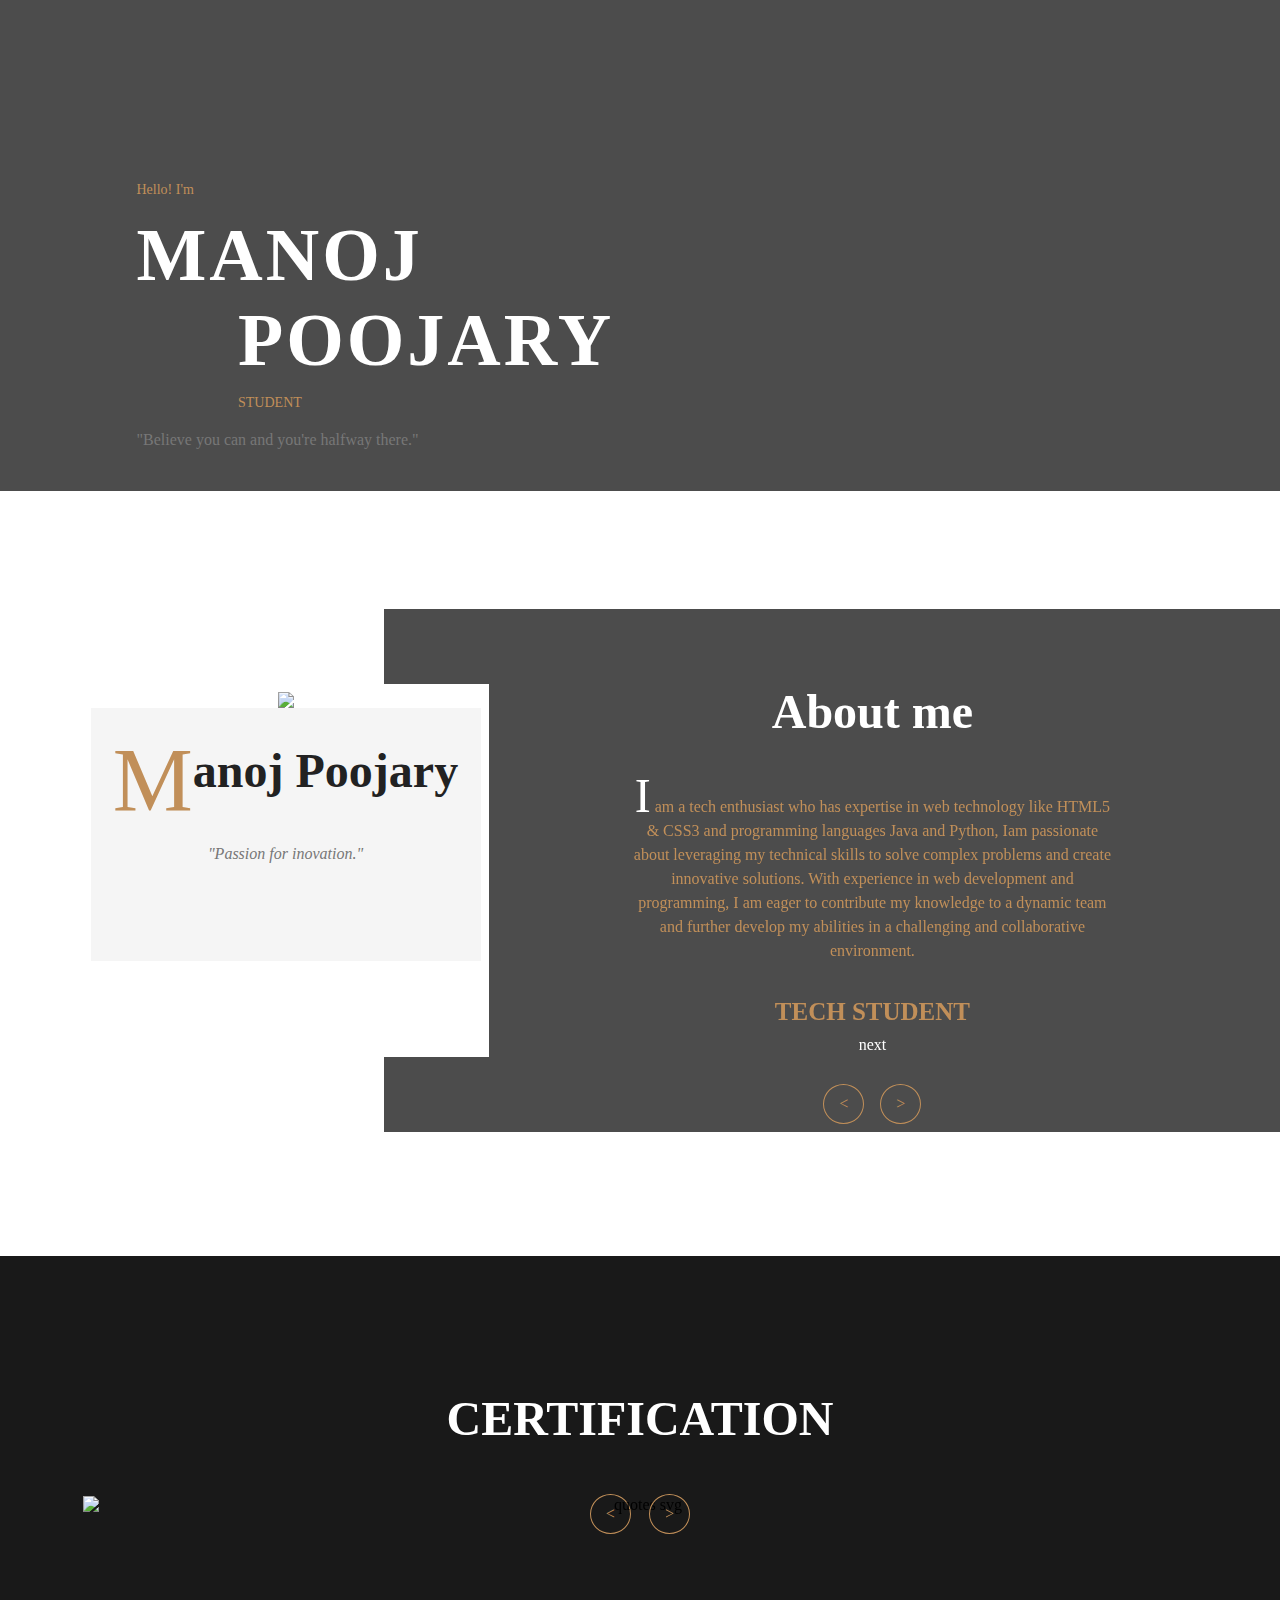
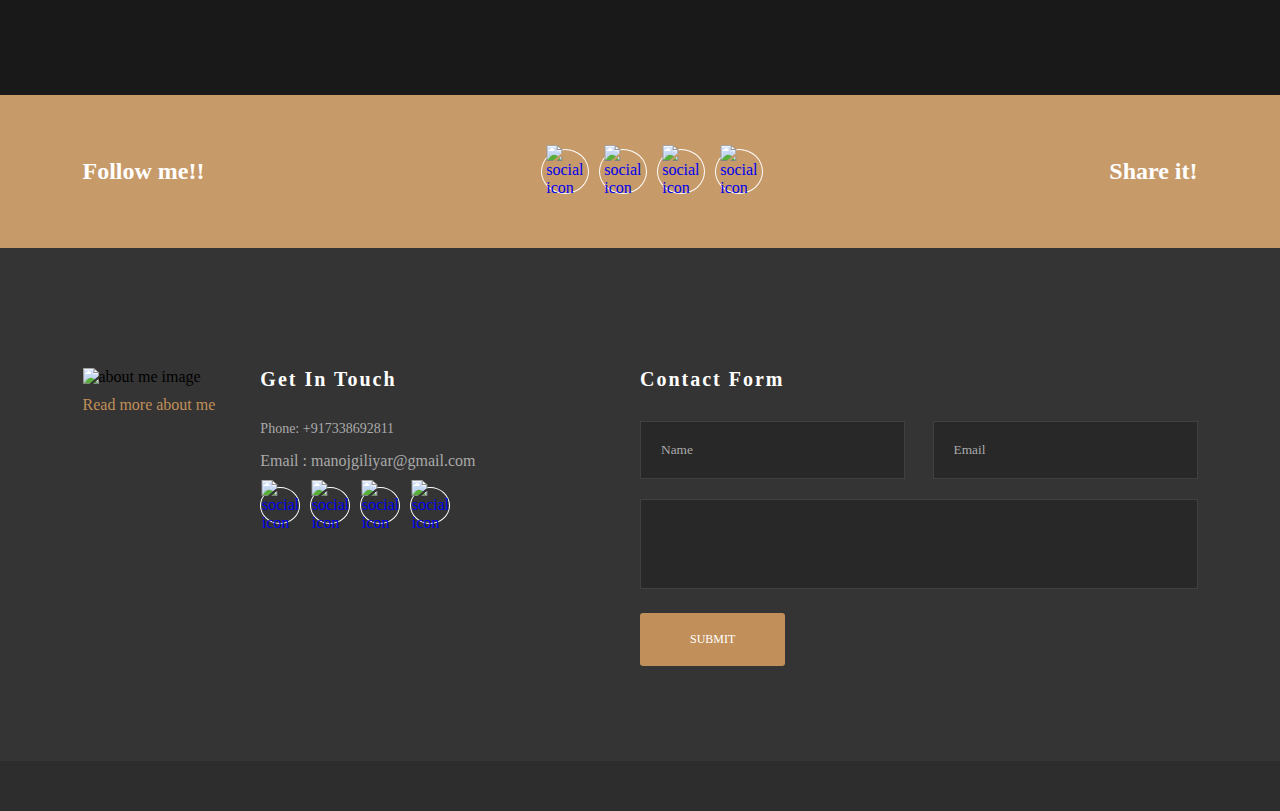
==== PORTFOLIO/index.html @ f55cc37e "commit" ====
<!doctype html>
<!--
	MY PORTFOLIO MANOJ POOJARY
-->
<html lang="en">
<head>
	<!-- Required meta tags -->
	<meta charset="utf-8">
	<meta name="viewport" content="width=device-width, initial-scale=1, shrink-to-fit=no">
	<link rel="stylesheet" href="css/style.css">
	<link rel="stylesheet" href="css/slick.css">
	<title>MY PORTFOLIO</title>
</head>
<body>
	<!-- Top banner -->
	<section class="fh5co-top-banner">
		<div class="top-banner__inner site-container">
			<div class="top-banner__image">
			</div>
			<div class="top-banner__text">
				<div class="top-banner__text-up">
					<span class="brand-span">Hello! I'm</span>
					<h2 class="top-banner__h2">MANOJ</h2>
				</div>
				<div class="top-banner__text-down">
					<h2 class="top-banner__h2">POOJARY</h2>
					<span class="brand-span">STUDENT</span>
				</div>
				<p>"Believe you can and you're halfway there."</p>
				
			</div>
		</div>
	</section>
	<!-- Top banner end -->

	<!-- About me -->
	<section class="fh5co-about-me">
		<div class="about-me-inner site-container">
			<article class="portfolio-wrapper">
				<div class="portfolio__img">
					<img src="./images/about.jpg" class="about-me__profile" alt="about me profile picture">
				</div>
				<div class="portfolio__bottom">
					<div class="portfolio__name">
						<span>M</span>
						<h2 class="universal-h2">anoj Poojary</h2>
					</div>
					<p>"Passion for inovation."</p>
				</div>
			</article>
			<div class="about-me__text">
				<div class="about-me-slider">
					<div class="about-me-single-slide">
						<h2 class="universal-h2 universal-h2-bckg">About me</h2>
						<p><span>I</span> am a tech enthusiast who has expertise in web technology like HTML5 & CSS3 and programming languages Java and Python, Iam passionate about leveraging my technical skills to solve complex problems and create innovative solutions. With experience in web development and programming, I am eager to contribute my knowledge to a dynamic team and further develop my abilities in a challenging and collaborative environment.
						</p><h4>TECH STUDENT</h4>
						<p class="p-white">next</p>
					</div>
					<div class="about-me-single-slide">
						<h2 class="universal-h2 universal-h2-bckg">Education</h2>
						<p><span>I</span> completed my high school education at Viveka English Medium High School in Kota from 2016 to 2018, achieving an impressive percentage score of 94.4%. Following that, I attended Viveka Pre-University in Kota from 2018 to 2020, where I scored 92% in my pre-university exams. Subsequently, I pursued a Bachelor of Engineering degree at Acharya Institute of Technology from 2020 to 2024, maintaining a CGPA of 8.4, equivalent to 77% in terms of percentage.						</p>
						<h4>TECH STUDENT</h4>
						<p class="p-white">next</p>
					</div>
				</div>
			</div>
		</div>
		<div class="about-me-bckg"></div>
	</section>
	<!-- About me end -->
	

	

 <!-- CERTIFICATION-->
	<section class="fh5co-quotes">
		<div class="site-container">
			<div class="about-me-slider">
				
				
				<div>
					<h2 class="universal-h2 universal-h2-bckg">CERTIFICATION</h2>
					<img src="./images/CERTII1.jpg" alt="quotes svg">
				</div>
				<div>
					<h2 class="universal-h2 universal-h2-bckg">CERTIFICATION</h2>
					<h3>
					<img src="./images/Certi2.jpg" alt="quotes svg">
				</h3>
				</div>
				<div>
					<h2 class="universal-h2 universal-h2-bckg">CERTIFICATION</h2>
					<img src="./images/Certi3.jpg" alt="quotes svg">
				</div>
				<div>
					<h2 class="universal-h2 universal-h2-bckg">CERTIFICATION</h2>
					<img src="./images/Certi4.jpg" alt="quotes svg">
				</div>
				
				<div>
					<h2 class="universal-h2 universal-h2-bckg">CERTIFICATION</h2>
					<img src="./images/Certii5.jpg" alt="quotes svg">
				</div>
			</div>
		</div>
	</section>
	<!-- CERTIFICATION end -->

	<!-- Social -->
	<section class="fh5co-social">
		<div class="site-container">
			<div class="social">
				<h5>Follow me!!</h5>
				<div class="social-icons">
					<a href="https://twitter.com/i/flow/login" target="_blank"><img src="./images/social-twitter.png" alt="social icon"></a>
					<a href="https://www.linkedin.com/login" target="_blank"><img src="./images/link-1.png" alt="social icon"></a>
					<a href="https://github.com/login" target="_blank"><img src="./images/github1.png" alt="social icon"></a>
					<a href="https://www.instagram.com/accounts/login/" target="_blank"><img src="./images/insta1.png" alt="social icon"></a>
				</div>
				<h5>Share it!</h5>
			</div>
		</div>
	</section>
	<!-- Social -->

	<!-- Footer -->
	<footer class="site-footer">
		<div class="site-container">
			<div class="footer-inner">
				<div class="footer-info">
					<div class="footer-info__left">
						<img src="./images/footer-img.jpg" alt="about me image">
						<p>Read more about me</p>
					</div>
					<div class="footer-info__right">
						<h5>Get In Touch</h5>
						<p class="footer-phone">Phone: +917338692811</p>
						<p>Email : manojgiliyar@gmail.com</p>
						<div class="social-icons">
							<a href="https://twitter.com/i/flow/login" target="_blank"><img src="./images/social-twitter.png" alt="social icon"></a>
							<a href="https://www.linkedin.com/login" target="_blank"><img src="./images/link-1.png" alt="social icon"></a>
							<a href="https://github.com/login" target="_blank"><img src="./images/github1.png" alt="social icon"></a>
							<a href="https://www.instagram.com/accounts/login/" target="_blank"><img src="./images/insta1.png" alt="social icon"></a>
						</div>
					</div>
				</div>
				<div class="footer-contact-form">
					<h5>Contact Form</h5>
					<form class="contact-form">
						<div class="contact-form__input">
							<input type="text" name="name" placeholder="Name">
							<input type="email" name="email" placeholder="Email">
						</div>
						<textarea></textarea>
						<input type="submit" name="submit" value="Submit" class="submit-button">
					</form>
				</div>
			</div>
		</div>
		<div class="footer-bottom">
			<div class="site-container footer-bottom-inner">
				
			</div>
		</div>
	</footer>
	<!-- Footer end -->

	<!-- Scripts -->
	<script src="js/jquery.min.js"></script>
	<script src="js/slick.min.js"></script>
	<script src="js/main.js"></script>

</body>
</html>
---- PORTFOLIO/css/style.css ----
@font-face {
  font-family: 'Calisto-MT';
  src: url(../fonts/Calisto-MT.ttf); }

@font-face {
  font-family: 'Calisto-MT-Italic';
  src: url(../fonts/Calisto-MT-Italic.ttf); }

@font-face {
  font-family: 'Calisto-MT-Bold';
  src: url(../fonts/Calisto-MT-Bold.ttf); }

/* Colors */
/* Universal style */
* {
  margin: 0;
  padding: 0;
  font-family: "Calisto-MT"; }

.site-container {
  width: 1115px;
  margin: 0 auto; }
  @media (max-width: 1250px) {
    .site-container {
      width: 90%; } }

.universal-h2 {
  font-size: 48px;
  text-align: center;
  color: #222; }
  @media (max-width: 1250px) {
    .universal-h2 {
      font-size: 38px; } }
  @media (max-width: 668px) {
    .universal-h2 {
      font-size: 30px; } }

.universal-h2-bckg {
  background-image: url("../images/double-line.svg");
  background-repeat: no-repeat;
  background-position: center bottom; }

/* Universal style end */
/* Includes */

.fh5co-top-banner {
  position: relative;
  display: flex;
  align-items: flex-end;
  background-image: url("../images/background.jpg");
  background-position: center;
  background-size: cover; }
  .fh5co-top-banner::after {
    content: '';
    position: absolute;
    top: 0;
    left: 0;
    width: 100%;
    height: 100%;
    background-color: #000;
    opacity: 0.7; }
  .fh5co-top-banner .site-container {
    position: relative;
    z-index: 1; }
  @media (max-width: 1600px) {
    .fh5co-top-banner {
      padding-top: 180px; } }
  @media (max-width: 1250px) {
    .fh5co-top-banner {
      padding-top: 130px; } }
  @media (max-width: 520px) {
    .fh5co-top-banner {
      padding-top: 105px; } }
  @media (min-width: 1600px) {
    .fh5co-top-banner {
      min-height: 100vh; } }

.top-banner__inner {
  display: flex;
  align-items: center; }
  .top-banner__inner .top-banner__text {
    margin-left: 54px; }
    @media (max-width: 1250px) {
      .top-banner__inner .top-banner__text {
        width: 35%; } }
    @media (max-width: 768px) {
      .top-banner__inner .top-banner__text {
        width: 50%;
        margin-left: 20px; } }
    @media (max-width: 520px) {
      .top-banner__inner .top-banner__text {
        width: 65%;
        margin-bottom: 20px;
        margin-left: 0; } }
    .top-banner__inner .top-banner__text p {
      margin-bottom: 42px;
      color: #777; }
      @media (max-width: 768px) {
        .top-banner__inner .top-banner__text p {
          margin-bottom: 25px;
          font-size: 14px; } }
  .top-banner__inner .top-banner__h2 {
    font-size: 74px;
    letter-spacing: 3px;
    color: #fff;
    font-family: "Calisto-MT-Bold"; }
    @media (max-width: 1250px) {
      .top-banner__inner .top-banner__h2 {
        font-size: 50px; } }
    @media (max-width: 768px) {
      .top-banner__inner .top-banner__h2 {
        font-size: 35px; } }
  .top-banner__inner .top-banner__text-up .top-banner__h2 {
    margin-top: 15px; }
    @media (max-width: 768px) {
      .top-banner__inner .top-banner__text-up .top-banner__h2 {
        margin-top: 0; } }
  .top-banner__inner .top-banner__text-down {
    margin-bottom: 20px;
    padding-left: 27%; }
    .top-banner__inner .top-banner__text-down .top-banner__h2 {
      margin-bottom: 10px; }
      @media (max-width: 768px) {
        .top-banner__inner .top-banner__text-down .top-banner__h2 {
          margin-bottom: 0; } }
  .top-banner__inner .top-banner__image {
    font-size: 0; }
    @media (max-width: 1250px) {
      .top-banner__inner .top-banner__image {
        width: 50%; }
        .top-banner__inner .top-banner__image img {
          width: 100%; } }
    @media (max-width: 520px) {
      .top-banner__inner .top-banner__image {
        width: 65%;
        margin-bottom: 20px; } }
  @media (max-width: 520px) {
    .top-banner__inner {
      flex-direction: column; } }

.brand-span {
  font-size: 14px;
  color: #c18f59; }

.brand-button {
  display: inline-block;
  padding: 10px 20px;
  font-size: 11px;
  text-transform: uppercase;
  text-decoration: none;
  color: #c18f59;
  border: 1px solid #fff;
  transition: 0.3s ease; }
  .brand-button:hover, .brand-button:focus {
    color: #777; }

.fh5co-about-me {
  position: relative;
  margin: 193px 0 199px; }
  @media (max-width: 1250px) {
    .fh5co-about-me {
      margin: 150px 0; } }
  @media (max-width: 992px) {
    .fh5co-about-me {
      margin: 125px 0; } }

.about-me-bckg {
  position: absolute;
  background-image: url("../images/about-me-bckg.jpg");
  background-position: center;
  background-size: cover;
  height: 500px;
  top: -75px;
  right: 0;
  height: calc(100% + 150px);
  width: 70%;
  z-index: -1; }
  .about-me-bckg:after {
    content: '';
    position: absolute;
    top: 0;
    left: 0;
    width: 100%;
    height: 100%;
    background-color: #000;
    opacity: 0.7; }
  @media (max-width: 992px) {
    .about-me-bckg {
      width: 100%;
      padding-bottom: 15px; } }

.about-me-inner {
  display: flex;
  justify-content: space-between; }
  @media (max-width: 992px) {
    .about-me-inner {
      flex-direction: column;
      align-items: center; } }

.about-me-slider {
  position: relative; }
  .about-me-slider .slick-arrow {
    position: absolute;
    bottom: -18%; }
  .about-me-slider .slick-prev {
    left: 40%; }
    @media (max-width: 520px) {
      .about-me-slider .slick-prev {
        left: 34%; } }
  .about-me-slider .slick-next {
    right: 40%; }
    @media (max-width: 520px) {
      .about-me-slider .slick-next {
        right: 34%; } }

.span-arrow {
  padding: 10px 15px;
  cursor: pointer;
  color: #c18f59;
  border: 1px solid #c18f59;
  border-radius: 50%;
  transition: 0.3s ease; }
  .span-arrow:hover {
    color: #fff;
    border-color: #fff; }

.portfolio-wrapper {
  width: 390px;
  padding: 8px;
  text-align: center;
  background-color: #fff; }
  .portfolio-wrapper .portfolio__img {
    font-size: 0; }
    .portfolio-wrapper .portfolio__img img {
      width: 100%; }
  .portfolio-wrapper .portfolio__bottom {
    padding: 35px 0 95px;
    background-color: #f5f5f5; }
    @media (max-width: 992px) {
      .portfolio-wrapper .portfolio__bottom {
        padding: 25px 0; } }
  .portfolio-wrapper .portfolio__name {
    display: flex;
    justify-content: center;
    align-items: flex-start;
    margin-bottom: 23px; }
    @media (max-width: 992px) {
      .portfolio-wrapper .portfolio__name {
        margin-bottom: 10px; } }
    .portfolio-wrapper .portfolio__name span {
      font-size: 90px;
      line-height: 75px;
      color: #c18f59;
      font-family: "Calisto-MT-Bold"; }
      @media (max-width: 992px) {
        .portfolio-wrapper .portfolio__name span {
          font-size: 65px;
          line-height: 62px; } }
  .portfolio-wrapper p {
    padding: 0 10%;
    line-height: 25px;
    font-style: italic;
    color: #777; }
    @media (max-width: 620px) {
      .portfolio-wrapper p {
        font-size: 15px;
        line-height: 20px; } }
  @media (max-width: 992px) {
    .portfolio-wrapper {
      margin-bottom: 20px; } }
  @media (max-width: 620px) {
    .portfolio-wrapper {
      width: 250px; } }

.about-me__text {
  width: 44%;
  margin-right: 80px;
  text-align: center; }
  .about-me__text .universal-h2 {
    color: #fff;
    padding-bottom: 20px;
    margin-bottom: 25px; }
  .about-me__text p {
    margin-bottom: 35px;
    line-height: 24px;
    color: #c18f59; }
    .about-me__text p span {
      font-size: 48px;
      color: #fff; }
    @media (max-width: 620px) {
      .about-me__text p {
        margin-bottom: 20px;
        font-size: 14px;
        line-height: 19px; } }
  .about-me__text h4 {
    margin-bottom: 7px;
    font-size: 25px;
    color: #c18f59; }
  .about-me__text .p-white {
    margin-bottom: 0;
    color: #fff; }
  @media (max-width: 1250px) {
    .about-me__text {
      width: 48%;
      margin-right: 40px; } }
  @media (max-width: 992px) {
    .about-me__text {
      width: 100%;
      margin-right: 0; } }

.slick-slide:focus {
  outline: none; }






.fh5co-quotes {
  position: relative;
  padding: 135px 0 172px;
  text-align: center;
  background-image: url("../images/quotes-bckg.jpg");
  background-position: center;
  background-size: cover; }
  .fh5co-quotes::after {
    content: '';
    position: absolute;
    top: 0;
    left: 0;
    width: 100%;
    height: 100%;
    background-color: #000;
    opacity: 0.9; }
  .fh5co-quotes .site-container {
    position: relative;
    z-index: 1; }
  .fh5co-quotes .universal-h2 {
    padding-bottom: 20px;
    margin-bottom: 30px;
    color: #fff !important; }
  .fh5co-quotes p {
    width: 43%;
    margin: 0 auto 45px;
    color: #fff;
    line-height: 24px; }
    @media (max-width: 620px) {
      .fh5co-quotes p {
        font-size: 14px;
        line-height: 19px; } }
  .fh5co-quotes img {
    margin: 0 auto 5px; }
  .fh5co-quotes h4 {
    margin-bottom: 5px;
    font-size: 25px;
    color: #c18f59; }
  .fh5co-quotes .slick-arrow {
    bottom: -8%; }
  .fh5co-quotes .slick-prev {
    left: 45.5%; }
    @media (max-width: 1150px) {
      .fh5co-quotes .slick-prev {
        left: 34%; } }
  .fh5co-quotes .slick-next {
    right: 45.5%; }
    @media (max-width: 1150px) {
      .fh5co-quotes .slick-next {
        right: 34%; } }
  @media (max-width: 1150px) {
    .fh5co-quotes {
      padding: 75px 0 95px; }
      .fh5co-quotes p {
        width: 90%; } }

.fh5co-social {
  position: relative;
  padding: 63px 0;
  background-image: url("../images/social-bckg.jpg");
  background-size: cover;
  background-position: center; }
  .fh5co-social::after {
    content: '';
    position: absolute;
    top: 0;
    left: 0;
    width: 100%;
    height: 100%;
    background-color: #c18f59;
    opacity: 0.9; }
  .fh5co-social .site-container {
    position: relative;
    z-index: 1; }
  @media (max-width: 620px) {
    .fh5co-social {
      padding: 40px 0; } }

.social {
  display: flex;
  justify-content: space-between;
  align-items: center; }
  .social h5 {
    font-size: 24px;
    color: #fff; }
  @media (max-width: 620px) {
    .social {
      flex-direction: column; } }

.social-icons a {
  position: relative;
  border: 1px solid white;
  border-radius: 50%;
  padding: 13px 23px;
  margin-right: 10px;
  transition: 0.3s ease; }
  .social-icons a:hover {
    background-color: #777;
    border-color: transparent; }

.social-icons img {
  position: absolute;
  left: 50%;
  top: 50%;
  transform: translate(-50%, -50%); }

@media (max-width: 620px) {
  .social-icons {
    margin: 35px 0; } }

.site-footer {
  padding-top: 120px;
  background-color: #343434; }
  @media (max-width: 1250px) {
    .site-footer {
      padding-top: 60px; } }

.footer-inner {
  display: flex;
  justify-content: space-between;
  padding-bottom: 95px; }
  .footer-inner h5 {
    margin-bottom: 30px;
    font-size: 20px;
    letter-spacing: 2px;
    color: #fff; }
  @media (max-width: 1250px) {
    .footer-inner {
      padding-bottom: 50px;
      flex-direction: column;
      align-items: center; } }

.footer-info {
  width: 50%;
  display: flex; }
  .footer-info .footer-info__left {
    margin-right: 45px; }
    .footer-info .footer-info__left img {
      margin-bottom: 10px; }
    .footer-info .footer-info__left p {
      color: #c18f59; }
    @media (max-width: 620px) {
      .footer-info .footer-info__left {
        margin-right: 0;
        margin-bottom: 20px; } }
  .footer-info .footer-info__right p {
    margin-bottom: 15px;
    color: #aaa; }
  .footer-info .footer-info__right .footer-phone {
    font-size: 14px; }
  .footer-info .footer-info__right .social-icons {
    margin-top: 27px; }
    .footer-info .footer-info__right .social-icons a {
      padding: 9px 19px; }
  @media (max-width: 1250px) {
    .footer-info {
      width: 100%;
      margin-bottom: 20px; } }
  @media (max-width: 620px) {
    .footer-info {
      flex-direction: column;
      align-items: center; } }

.footer-contact-form {
  width: 50%; }
  .footer-contact-form .contact-form__input {
    display: flex;
    justify-content: space-between;
    margin-bottom: 20px; }
    .footer-contact-form .contact-form__input input {
      width: 40%;
      padding: 20px;
      border: 1px solid #404040;
      background-color: #282828;
      color: #c18f59; }
      .footer-contact-form .contact-form__input input::placeholder {
        color: #aaa; }
      @media (max-width: 1250px) {
        .footer-contact-form .contact-form__input input {
          width: 45%; } }
      @media (max-width: 520px) {
        .footer-contact-form .contact-form__input input {
          width: 100%; } }
  .footer-contact-form textarea {
    box-sizing: border-box;
    height: 90px;
    width: 100%;
    margin-bottom: 20px;
    padding: 20px;
    border: 1px solid #404040;
    background-color: #282828;
    resize: none;
    color: #c18f59; }
  .footer-contact-form .submit-button {
    padding: 19px 50px;
    text-transform: uppercase;
    font-size: 12px;
    color: #fff;
    background-color: #c18f59;
    border: none;
    border-radius: 3px;
    cursor: pointer;
    transition: 0.3s ease; }
    .footer-contact-form .submit-button:hover {
      background-color: #777; }
  @media (max-width: 1250px) {
    .footer-contact-form {
      width: 100%; } }

.footer-bottom {
  padding: 25px 0;
  background-color: #2d2d2d; }

.footer-bottom-inner {
  display: flex;
  justify-content: space-between; }
  .footer-bottom-inner p {
    color: #777; }
  .footer-bottom-inner a {
    color: #c18f59;
    text-decoration: none;
    transition: 0.3s ease; }
    .footer-bottom-inner a:hover {
      color: #777; }
  .footer-bottom-inner .footer-bottom__img img {
    margin-right: 25px; }
    .footer-bottom-inner .footer-bottom__img img:last-child {
      margin-right: 0; }
  @media (max-width: 992px) {
    .footer-bottom-inner {
      flex-direction: column;
      align-items: center; }
      .footer-bottom-inner p {
        font-size: 14px;
        margin-bottom: 20px; } }
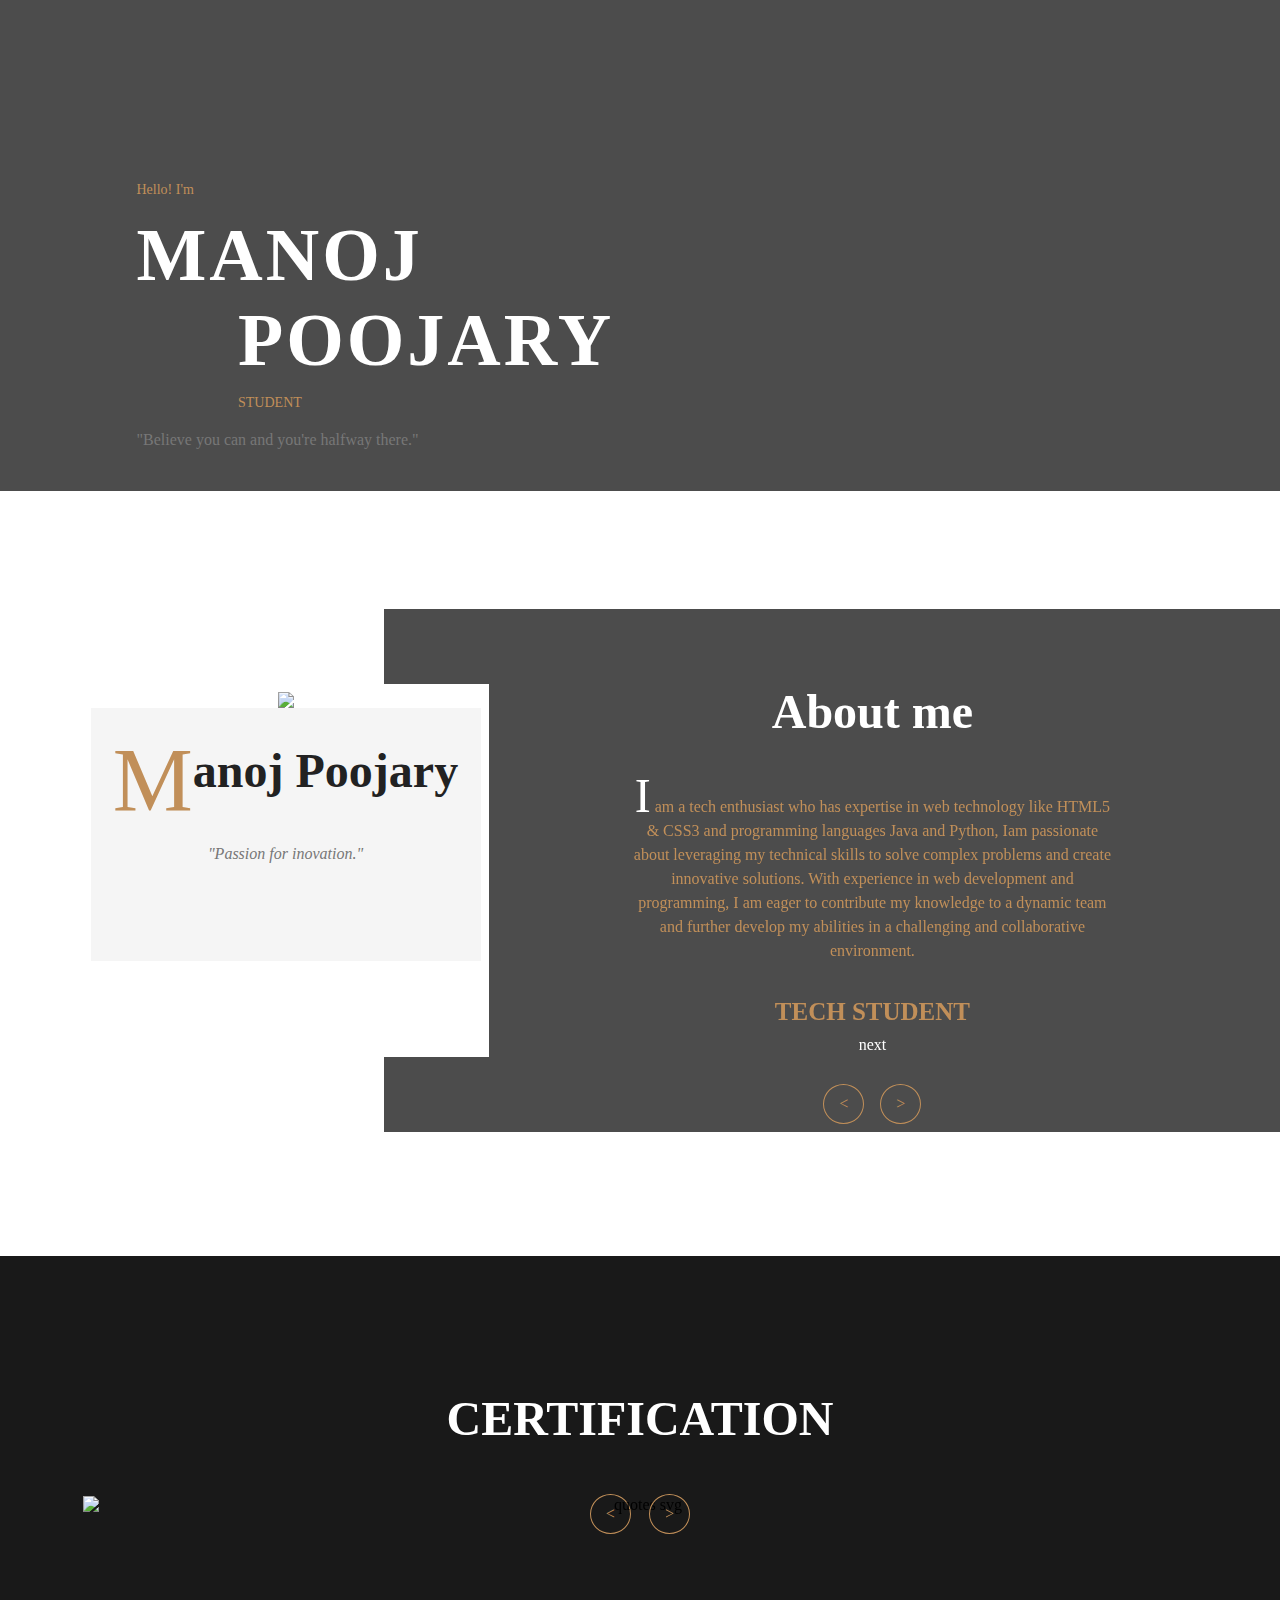
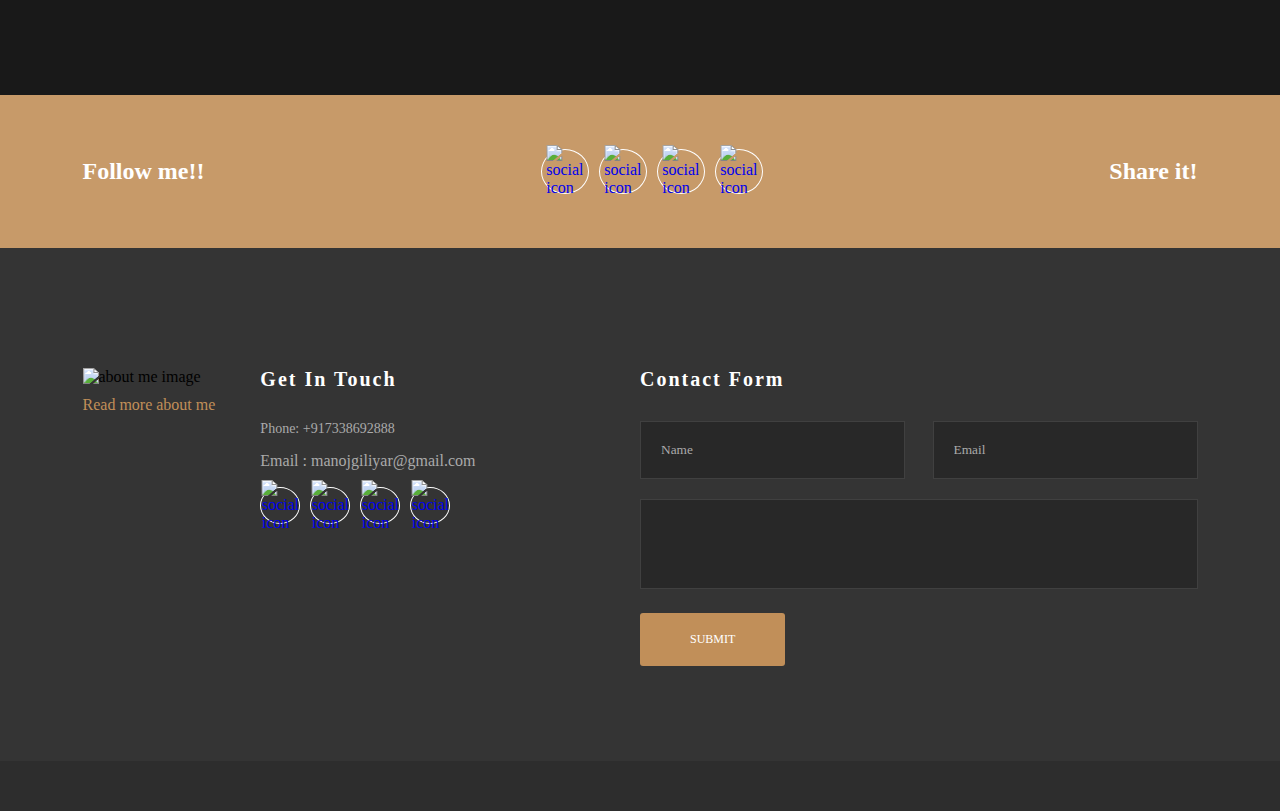
==== commit 37e72323: "Update index.html" ====
--- a/PORTFOLIO/index.html
+++ b/PORTFOLIO/index.html
@@ -134,7 +134,7 @@
 					</div>
 					<div class="footer-info__right">
 						<h5>Get In Touch</h5>
-						<p class="footer-phone">Phone: +917338692811</p>
+						<p class="footer-phone">Phone: +917338692888</p>
 						<p>Email : manojgiliyar@gmail.com</p>
 						<div class="social-icons">
 							<a href="https://twitter.com/i/flow/login" target="_blank"><img src="./images/social-twitter.png" alt="social icon"></a>
@@ -171,4 +171,4 @@
 	<script src="js/main.js"></script>
 
 </body>
-</html>+</html>
